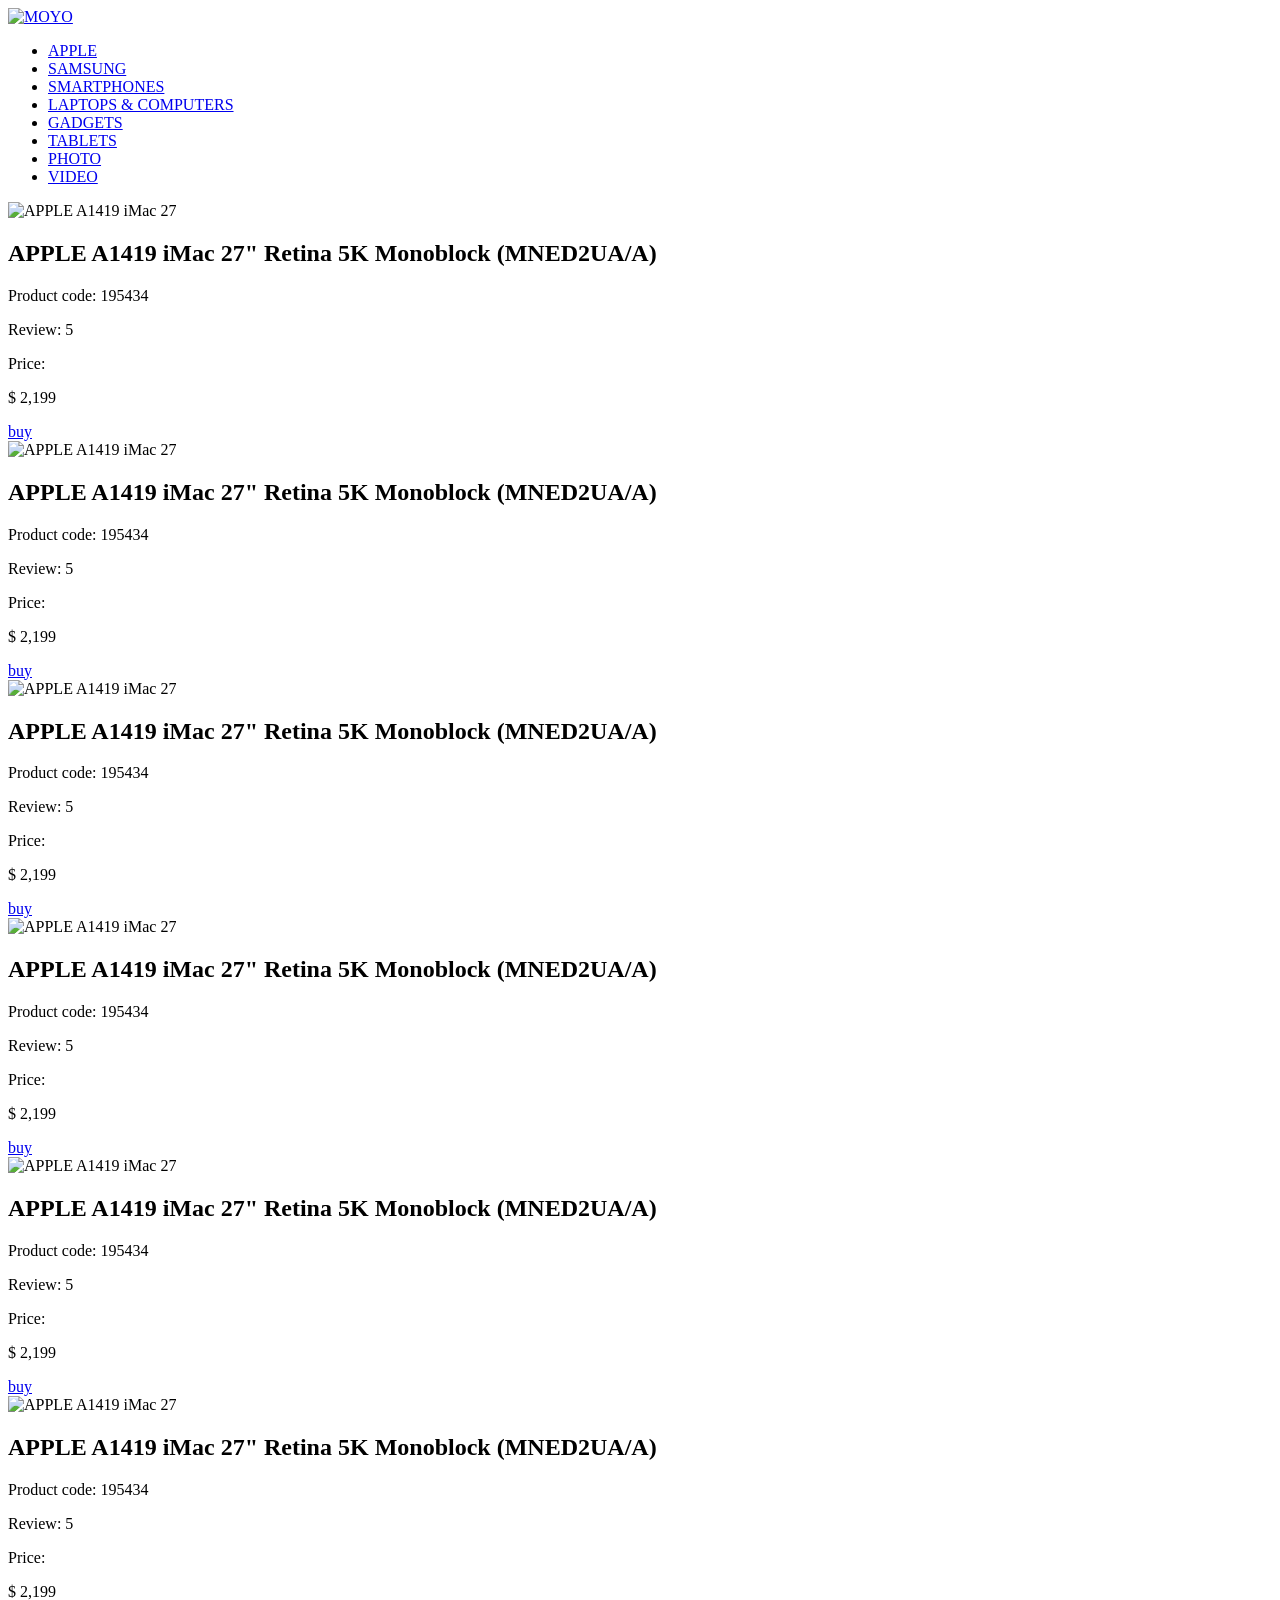
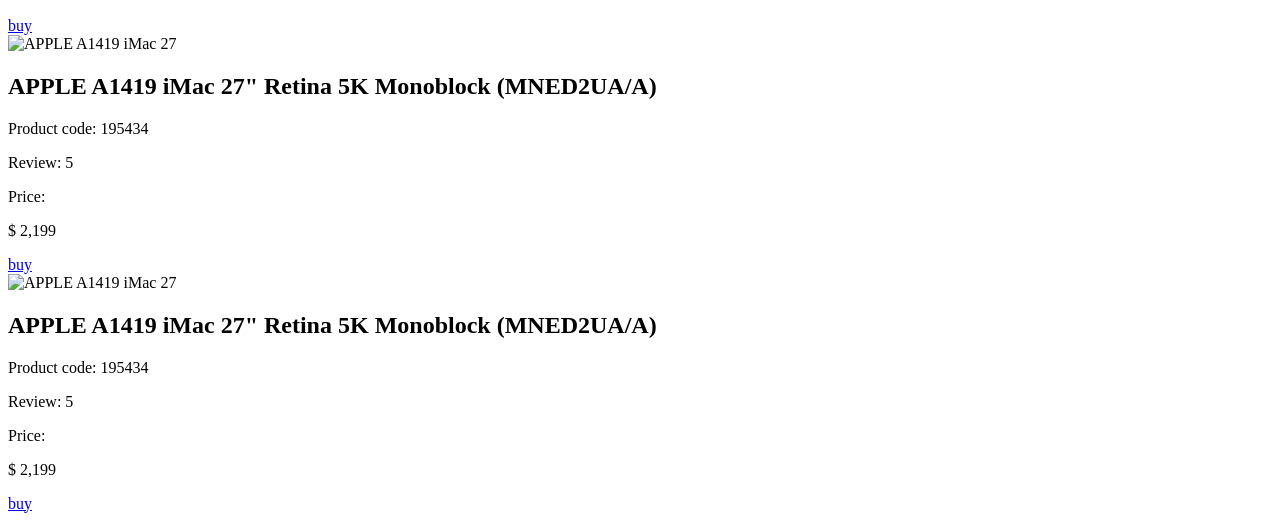
==== src/index.html @ be6cb235 "add solution 1.0" ====
<!doctype html>
<html lang="en">
  <head>
    <meta charset="UTF-8" />
    <meta
      name="viewport"
      content="width=device-width, initial-scale=1.0"
    />
    <title>Catalog</title>
    <link
      rel="preconnect"
      href="https://fonts.gstatic.com"
    />
    <link
      href="https://fonts.googleapis.com/css2?family=Roboto:wght@400;500;700&display=swap"
      rel="stylesheet"
    />
    <link
      rel="stylesheet"
      href="styles/index.scss"
    />
  </head>

  <body>
    <!-- #region header -->
    <header class="header">
      <a
        href="index.html"
        class="header__logo"
      >
        <img
          src="images/logo.png"
          alt="MOYO"
          class="header__img"
        />
      </a>
      <nav class="nav">
        <ul class="nav__list">
          <li class="nav__item">
            <a
              href="https://www.apple.com/"
              class="nav__link is-active"
            >
              APPLE
            </a>
          </li>
          <li class="nav__item">
            <a
              href="https://www.samsung.com/"
              class="nav__link"
            >
              SAMSUNG
            </a>
          </li>
          <li class="nav__item">
            <a
              href="#smartphone"
              class="nav__link"
            >
              SMARTPHONES
            </a>
          </li>
          <li class="nav__item">
            <a
              href="#laptops"
              class="nav__link"
              data-qa="nav-hover"
            >
              LAPTOPS & COMPUTERS
            </a>
          </li>
          <li class="nav__item">
            <a
              href="#gadgets"
              class="nav__link"
            >
              GADGETS
            </a>
          </li>
          <li class="nav__item">
            <a
              href="#tablets"
              class="nav__link"
            >
              TABLETS
            </a>
          </li>
          <li class="nav__item">
            <a
              href="#photo"
              class="nav__link"
            >
              PHOTO
            </a>
          </li>
          <li class="nav__item">
            <a
              href="#video"
              class="nav__link"
            >
              VIDEO
            </a>
          </li>
        </ul>
      </nav>
    </header>
    <!-- #endregion -->

    <!-- #region card -->
    <main class="main">
      <div
        class="card"
        data-qa="card"
      >
        <img
          src="images/imac.jpeg"
          alt="APPLE A1419 iMac 27"
          class="card__image"
        />

        <div class="card__description">
          <h2 class="card__name">
            APPLE A1419 iMac 27" Retina 5K Monoblock (MNED2UA/A)
          </h2>

          <p class="card__code">Product code: 195434</p>
        </div>

        <div class="card__review">
          <div class="stars stars--4">
            <span class="stars__star"></span>
            <span class="stars__star"></span>
            <span class="stars__star"></span>
            <span class="stars__star"></span>
            <span class="stars__star"></span>
          </div>
          <p class="card__review-quantity">Review: 5</p>
        </div>

        <div class="card__price">
          <p class="card__price-text">Price:</p>

          <p class="card__price-value">$ 2,199</p>
        </div>

        <div id="buy-button">
          <a
            class="card__button"
            href="#"
            data-qa="card-hover"
          >
            buy
          </a>
        </div>
      </div>

      <div
        class="card"
        data-qa="card"
      >
        <img
          src="images/imac.jpeg"
          alt="APPLE A1419 iMac 27"
          class="card__image"
        />

        <div class="card__description">
          <h2 class="card__name">
            APPLE A1419 iMac 27" Retina 5K Monoblock (MNED2UA/A)
          </h2>

          <p class="card__code">Product code: 195434</p>
        </div>

        <div class="card__review">
          <div class="stars stars--4">
            <span class="stars__star"></span>
            <span class="stars__star"></span>
            <span class="stars__star"></span>
            <span class="stars__star"></span>
            <span class="stars__star"></span>
          </div>
          <p class="card__review-quantity">Review: 5</p>
        </div>

        <div class="card__price">
          <p class="card__price-text">Price:</p>

          <p class="card__price-value">$ 2,199</p>
        </div>

        <div>
          <a
            class="card__button"
            href="#"
            data-qa="card-hover"
          >
            buy
          </a>
        </div>
      </div>

      <div
        class="card"
        data-qa="card"
      >
        <img
          src="../src/images/imac.jpeg"
          alt="APPLE A1419 iMac 27"
          class="card__image"
        />

        <div class="card__description">
          <h2 class="card__name">
            APPLE A1419 iMac 27" Retina 5K Monoblock (MNED2UA/A)
          </h2>

          <p class="card__code">Product code: 195434</p>
        </div>

        <div class="card__review">
          <div class="stars stars--4">
            <span class="stars__star"></span>
            <span class="stars__star"></span>
            <span class="stars__star"></span>
            <span class="stars__star"></span>
            <span class="stars__star"></span>
          </div>
          <p class="card__review-quantity">Review: 5</p>
        </div>

        <div class="card__price">
          <p class="card__price-text">Price:</p>

          <p class="card__price-value">$ 2,199</p>
        </div>

        <div>
          <a
            class="card__button"
            href="#"
            data-qa="card-hover"
          >
            buy
          </a>
        </div>
      </div>

      <div
        class="card"
        data-qa="card"
      >
        <img
          src="../src/images/imac.jpeg"
          alt="APPLE A1419 iMac 27"
          class="card__image"
        />

        <div class="card__description">
          <h2 class="card__name">
            APPLE A1419 iMac 27" Retina 5K Monoblock (MNED2UA/A)
          </h2>

          <p class="card__code">Product code: 195434</p>
        </div>

        <div class="card__review">
          <div class="stars stars--4">
            <span class="stars__star"></span>
            <span class="stars__star"></span>
            <span class="stars__star"></span>
            <span class="stars__star"></span>
            <span class="stars__star"></span>
          </div>
          <p class="card__review-quantity">Review: 5</p>
        </div>

        <div class="card__price">
          <p class="card__price-text">Price:</p>

          <p class="card__price-value">$ 2,199</p>
        </div>

        <div>
          <a
            class="card__button"
            href="#"
            data-qa="card-hover"
          >
            buy
          </a>
        </div>
      </div>

      <div
        class="card"
        data-qa="card"
      >
        <img
          src="../src/images/imac.jpeg"
          alt="APPLE A1419 iMac 27"
          class="card__image"
        />

        <div class="card__description">
          <h2 class="card__name">
            APPLE A1419 iMac 27" Retina 5K Monoblock (MNED2UA/A)
          </h2>

          <p class="card__code">Product code: 195434</p>
        </div>

        <div class="card__review">
          <div class="stars stars--4">
            <span class="stars__star"></span>
            <span class="stars__star"></span>
            <span class="stars__star"></span>
            <span class="stars__star"></span>
            <span class="stars__star"></span>
          </div>
          <p class="card__review-quantity">Review: 5</p>
        </div>

        <div class="card__price">
          <p class="card__price-text">Price:</p>

          <p class="card__price-value">$ 2,199</p>
        </div>

        <div>
          <a
            class="card__button"
            href="#"
            data-qa="card-hover"
          >
            buy
          </a>
        </div>
      </div>

      <div
        class="card"
        data-qa="card"
      >
        <img
          src="../src/images/imac.jpeg"
          alt="APPLE A1419 iMac 27"
          class="card__image"
        />

        <div class="card__description">
          <h2 class="card__name">
            APPLE A1419 iMac 27" Retina 5K Monoblock (MNED2UA/A)
          </h2>

          <p class="card__code">Product code: 195434</p>
        </div>

        <div class="card__review">
          <div class="stars stars--4">
            <span class="stars__star"></span>
            <span class="stars__star"></span>
            <span class="stars__star"></span>
            <span class="stars__star"></span>
            <span class="stars__star"></span>
          </div>
          <p class="card__review-quantity">Review: 5</p>
        </div>

        <div class="card__price">
          <p class="card__price-text">Price:</p>

          <p class="card__price-value">$ 2,199</p>
        </div>

        <div>
          <a
            class="card__button"
            href="#"
            data-qa="card-hover"
          >
            buy
          </a>
        </div>
      </div>

      <div
        class="card"
        data-qa="card"
      >
        <img
          src="../src/images/imac.jpeg"
          alt="APPLE A1419 iMac 27"
          class="card__image"
        />

        <div class="card__description">
          <h2 class="card__name">
            APPLE A1419 iMac 27" Retina 5K Monoblock (MNED2UA/A)
          </h2>

          <p class="card__code">Product code: 195434</p>
        </div>

        <div class="card__review">
          <div class="stars stars--4">
            <span class="stars__star"></span>
            <span class="stars__star"></span>
            <span class="stars__star"></span>
            <span class="stars__star"></span>
            <span class="stars__star"></span>
          </div>
          <p class="card__review-quantity">Review: 5</p>
        </div>

        <div class="card__price">
          <p class="card__price-text">Price:</p>

          <p class="card__price-value">$ 2,199</p>
        </div>

        <div>
          <a
            class="card__button"
            href="#"
            data-qa="card-hover"
          >
            buy
          </a>
        </div>
      </div>

      <div
        class="card"
        data-qa="card"
      >
        <img
          src="../src/images/imac.jpeg"
          alt="APPLE A1419 iMac 27"
          class="card__image"
        />

        <div class="card__description">
          <h2 class="card__name">
            APPLE A1419 iMac 27" Retina 5K Monoblock (MNED2UA/A)
          </h2>

          <p class="card__code">Product code: 195434</p>
        </div>

        <div class="card__review">
          <div class="stars stars--4">
            <span class="stars__star"></span>
            <span class="stars__star"></span>
            <span class="stars__star"></span>
            <span class="stars__star"></span>
            <span class="stars__star"></span>
          </div>
          <p class="card__review-quantity">Review: 5</p>
        </div>

        <div class="card__price">
          <p class="card__price-text">Price:</p>

          <p class="card__price-value">$ 2,199</p>
        </div>

        <div>
          <a
            class="card__button"
            href="#"
            data-qa="card-hover"
          >
            buy
          </a>
        </div>
      </div>
    </main>

    <!-- #endregion -->
  </body>
</html>
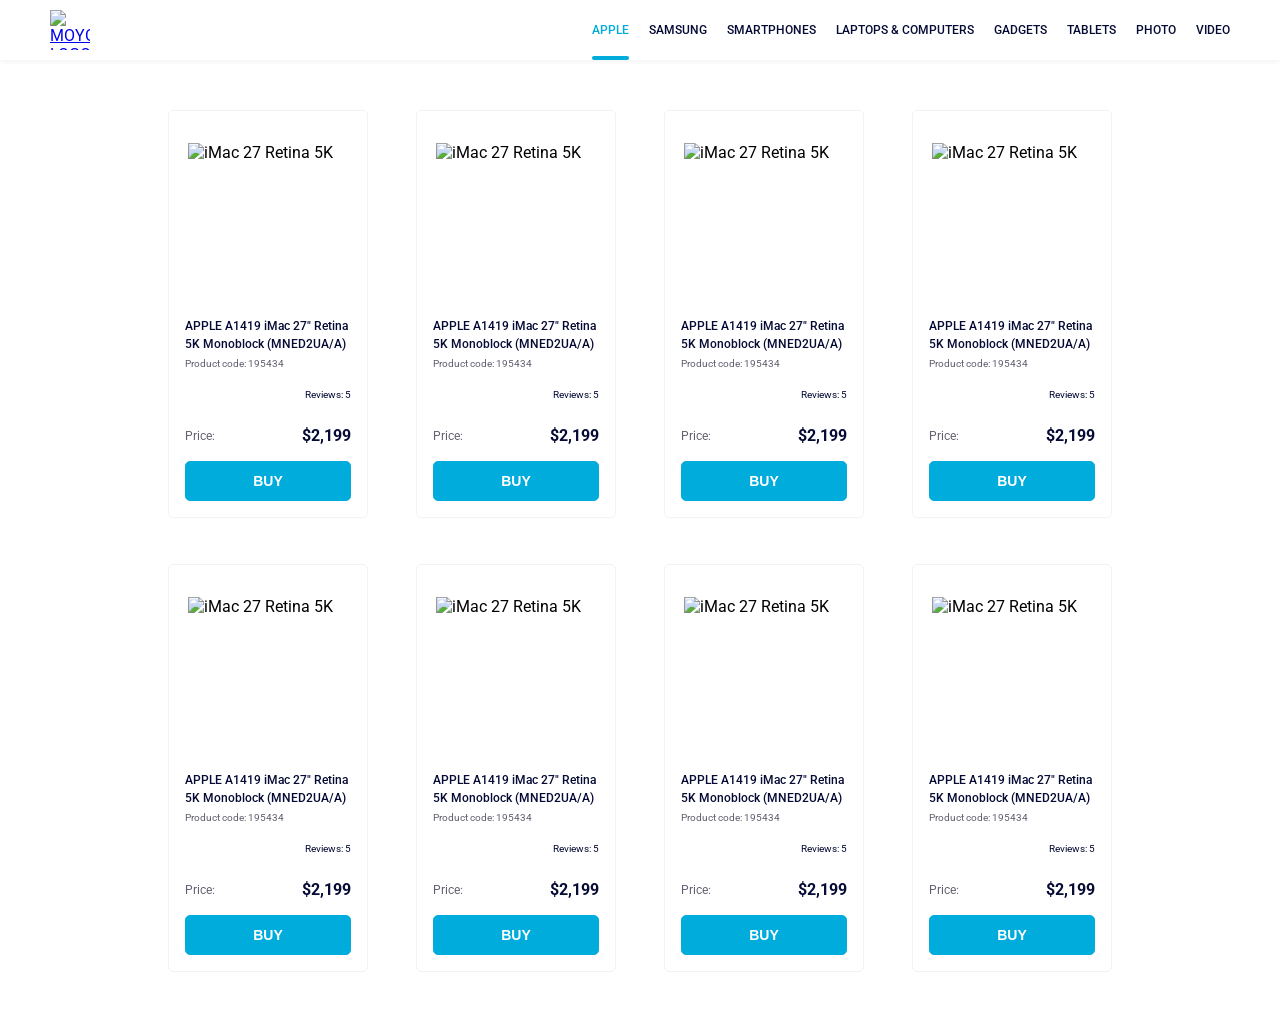
==== commit 26faf809: "add solution 3.1" ====
--- a/src/index.html
+++ b/src/index.html
@@ -1,3 +1,4 @@
+<!-- #region HEAD -->
 <!doctype html>
 <html lang="en">
   <head>
@@ -17,88 +18,89 @@
     />
     <link
       rel="stylesheet"
-      href="styles/index.scss"
+      href="/src/styles/blocks/index.css"
     />
   </head>
-
+  <!-- #endregion -->
   <body>
-    <!-- #region header -->
+    <!-- #region MOYO HEADER AREA -->
     <header class="header">
       <a
-        href="index.html"
+        href="#"
         class="header__logo"
       >
         <img
-          src="images/logo.png"
-          alt="MOYO"
-          class="header__img"
+          src="/src/images/logo.png"
+          alt="MOYO LOGO"
+          class="header__logo-img"
         />
       </a>
+
       <nav class="nav">
         <ul class="nav__list">
           <li class="nav__item">
             <a
-              href="https://www.apple.com/"
+              href="#"
               class="nav__link is-active"
             >
-              APPLE
-            </a>
-          </li>
-          <li class="nav__item">
-            <a
-              href="https://www.samsung.com/"
-              class="nav__link"
-            >
-              SAMSUNG
-            </a>
-          </li>
-          <li class="nav__item">
-            <a
-              href="#smartphone"
-              class="nav__link"
-            >
-              SMARTPHONES
-            </a>
-          </li>
-          <li class="nav__item">
-            <a
-              href="#laptops"
+              Apple
+            </a>
+          </li>
+          <li class="nav__item">
+            <a
+              href="#"
+              class="nav__link"
+            >
+              Samsung
+            </a>
+          </li>
+          <li class="nav__item">
+            <a
+              href="#"
+              class="nav__link"
+            >
+              Smartphones
+            </a>
+          </li>
+          <li class="nav__item">
+            <a
+              href="#"
               class="nav__link"
               data-qa="nav-hover"
             >
-              LAPTOPS & COMPUTERS
-            </a>
-          </li>
-          <li class="nav__item">
-            <a
-              href="#gadgets"
-              class="nav__link"
-            >
-              GADGETS
-            </a>
-          </li>
-          <li class="nav__item">
-            <a
-              href="#tablets"
-              class="nav__link"
-            >
-              TABLETS
-            </a>
-          </li>
-          <li class="nav__item">
-            <a
-              href="#photo"
-              class="nav__link"
-            >
-              PHOTO
-            </a>
-          </li>
-          <li class="nav__item">
-            <a
-              href="#video"
-              class="nav__link"
-            >
-              VIDEO
+              Laptops & Computers
+            </a>
+          </li>
+          <li class="nav__item">
+            <a
+              href="#"
+              class="nav__link"
+            >
+              Gadgets
+            </a>
+          </li>
+          <li class="nav__item">
+            <a
+              href="#"
+              class="nav__link"
+            >
+              Tablets
+            </a>
+          </li>
+          <li class="nav__item">
+            <a
+              href="#"
+              class="nav__link"
+            >
+              Photo
+            </a>
+          </li>
+          <li class="nav__item">
+            <a
+              href="#"
+              class="nav__link"
+            >
+              Video
             </a>
           </li>
         </ul>
@@ -106,377 +108,369 @@
     </header>
     <!-- #endregion -->
 
-    <!-- #region card -->
-    <main class="main">
-      <div
-        class="card"
-        data-qa="card"
-      >
-        <img
-          src="images/imac.jpeg"
-          alt="APPLE A1419 iMac 27"
-          class="card__image"
-        />
-
-        <div class="card__description">
-          <h2 class="card__name">
-            APPLE A1419 iMac 27" Retina 5K Monoblock (MNED2UA/A)
-          </h2>
-
-          <p class="card__code">Product code: 195434</p>
-        </div>
-
-        <div class="card__review">
-          <div class="stars stars--4">
-            <span class="stars__star"></span>
-            <span class="stars__star"></span>
-            <span class="stars__star"></span>
-            <span class="stars__star"></span>
-            <span class="stars__star"></span>
-          </div>
-          <p class="card__review-quantity">Review: 5</p>
-        </div>
-
-        <div class="card__price">
-          <p class="card__price-text">Price:</p>
-
-          <p class="card__price-value">$ 2,199</p>
-        </div>
-
-        <div id="buy-button">
-          <a
-            class="card__button"
-            href="#"
-            data-qa="card-hover"
-          >
-            buy
-          </a>
-        </div>
-      </div>
-
-      <div
-        class="card"
-        data-qa="card"
-      >
-        <img
-          src="images/imac.jpeg"
-          alt="APPLE A1419 iMac 27"
-          class="card__image"
-        />
-
-        <div class="card__description">
-          <h2 class="card__name">
-            APPLE A1419 iMac 27" Retina 5K Monoblock (MNED2UA/A)
-          </h2>
-
-          <p class="card__code">Product code: 195434</p>
-        </div>
-
-        <div class="card__review">
-          <div class="stars stars--4">
-            <span class="stars__star"></span>
-            <span class="stars__star"></span>
-            <span class="stars__star"></span>
-            <span class="stars__star"></span>
-            <span class="stars__star"></span>
-          </div>
-          <p class="card__review-quantity">Review: 5</p>
-        </div>
-
-        <div class="card__price">
-          <p class="card__price-text">Price:</p>
-
-          <p class="card__price-value">$ 2,199</p>
-        </div>
-
-        <div>
-          <a
-            class="card__button"
-            href="#"
-            data-qa="card-hover"
-          >
-            buy
-          </a>
-        </div>
-      </div>
-
-      <div
-        class="card"
-        data-qa="card"
-      >
-        <img
-          src="../src/images/imac.jpeg"
-          alt="APPLE A1419 iMac 27"
-          class="card__image"
-        />
-
-        <div class="card__description">
-          <h2 class="card__name">
-            APPLE A1419 iMac 27" Retina 5K Monoblock (MNED2UA/A)
-          </h2>
-
-          <p class="card__code">Product code: 195434</p>
-        </div>
-
-        <div class="card__review">
-          <div class="stars stars--4">
-            <span class="stars__star"></span>
-            <span class="stars__star"></span>
-            <span class="stars__star"></span>
-            <span class="stars__star"></span>
-            <span class="stars__star"></span>
-          </div>
-          <p class="card__review-quantity">Review: 5</p>
-        </div>
-
-        <div class="card__price">
-          <p class="card__price-text">Price:</p>
-
-          <p class="card__price-value">$ 2,199</p>
-        </div>
-
-        <div>
-          <a
-            class="card__button"
-            href="#"
-            data-qa="card-hover"
-          >
-            buy
-          </a>
-        </div>
-      </div>
-
-      <div
-        class="card"
-        data-qa="card"
-      >
-        <img
-          src="../src/images/imac.jpeg"
-          alt="APPLE A1419 iMac 27"
-          class="card__image"
-        />
-
-        <div class="card__description">
-          <h2 class="card__name">
-            APPLE A1419 iMac 27" Retina 5K Monoblock (MNED2UA/A)
-          </h2>
-
-          <p class="card__code">Product code: 195434</p>
-        </div>
-
-        <div class="card__review">
-          <div class="stars stars--4">
-            <span class="stars__star"></span>
-            <span class="stars__star"></span>
-            <span class="stars__star"></span>
-            <span class="stars__star"></span>
-            <span class="stars__star"></span>
-          </div>
-          <p class="card__review-quantity">Review: 5</p>
-        </div>
-
-        <div class="card__price">
-          <p class="card__price-text">Price:</p>
-
-          <p class="card__price-value">$ 2,199</p>
-        </div>
-
-        <div>
-          <a
-            class="card__button"
-            href="#"
-            data-qa="card-hover"
-          >
-            buy
-          </a>
-        </div>
-      </div>
-
-      <div
-        class="card"
-        data-qa="card"
-      >
-        <img
-          src="../src/images/imac.jpeg"
-          alt="APPLE A1419 iMac 27"
-          class="card__image"
-        />
-
-        <div class="card__description">
-          <h2 class="card__name">
-            APPLE A1419 iMac 27" Retina 5K Monoblock (MNED2UA/A)
-          </h2>
-
-          <p class="card__code">Product code: 195434</p>
-        </div>
-
-        <div class="card__review">
-          <div class="stars stars--4">
-            <span class="stars__star"></span>
-            <span class="stars__star"></span>
-            <span class="stars__star"></span>
-            <span class="stars__star"></span>
-            <span class="stars__star"></span>
-          </div>
-          <p class="card__review-quantity">Review: 5</p>
-        </div>
-
-        <div class="card__price">
-          <p class="card__price-text">Price:</p>
-
-          <p class="card__price-value">$ 2,199</p>
-        </div>
-
-        <div>
-          <a
-            class="card__button"
-            href="#"
-            data-qa="card-hover"
-          >
-            buy
-          </a>
-        </div>
-      </div>
-
-      <div
-        class="card"
-        data-qa="card"
-      >
-        <img
-          src="../src/images/imac.jpeg"
-          alt="APPLE A1419 iMac 27"
-          class="card__image"
-        />
-
-        <div class="card__description">
-          <h2 class="card__name">
-            APPLE A1419 iMac 27" Retina 5K Monoblock (MNED2UA/A)
-          </h2>
-
-          <p class="card__code">Product code: 195434</p>
-        </div>
-
-        <div class="card__review">
-          <div class="stars stars--4">
-            <span class="stars__star"></span>
-            <span class="stars__star"></span>
-            <span class="stars__star"></span>
-            <span class="stars__star"></span>
-            <span class="stars__star"></span>
-          </div>
-          <p class="card__review-quantity">Review: 5</p>
-        </div>
-
-        <div class="card__price">
-          <p class="card__price-text">Price:</p>
-
-          <p class="card__price-value">$ 2,199</p>
-        </div>
-
-        <div>
-          <a
-            class="card__button"
-            href="#"
-            data-qa="card-hover"
-          >
-            buy
-          </a>
-        </div>
-      </div>
-
-      <div
-        class="card"
-        data-qa="card"
-      >
-        <img
-          src="../src/images/imac.jpeg"
-          alt="APPLE A1419 iMac 27"
-          class="card__image"
-        />
-
-        <div class="card__description">
-          <h2 class="card__name">
-            APPLE A1419 iMac 27" Retina 5K Monoblock (MNED2UA/A)
-          </h2>
-
-          <p class="card__code">Product code: 195434</p>
-        </div>
-
-        <div class="card__review">
-          <div class="stars stars--4">
-            <span class="stars__star"></span>
-            <span class="stars__star"></span>
-            <span class="stars__star"></span>
-            <span class="stars__star"></span>
-            <span class="stars__star"></span>
-          </div>
-          <p class="card__review-quantity">Review: 5</p>
-        </div>
-
-        <div class="card__price">
-          <p class="card__price-text">Price:</p>
-
-          <p class="card__price-value">$ 2,199</p>
-        </div>
-
-        <div>
-          <a
-            class="card__button"
-            href="#"
-            data-qa="card-hover"
-          >
-            buy
-          </a>
-        </div>
-      </div>
-
-      <div
-        class="card"
-        data-qa="card"
-      >
-        <img
-          src="../src/images/imac.jpeg"
-          alt="APPLE A1419 iMac 27"
-          class="card__image"
-        />
-
-        <div class="card__description">
-          <h2 class="card__name">
-            APPLE A1419 iMac 27" Retina 5K Monoblock (MNED2UA/A)
-          </h2>
-
-          <p class="card__code">Product code: 195434</p>
-        </div>
-
-        <div class="card__review">
-          <div class="stars stars--4">
-            <span class="stars__star"></span>
-            <span class="stars__star"></span>
-            <span class="stars__star"></span>
-            <span class="stars__star"></span>
-            <span class="stars__star"></span>
-          </div>
-          <p class="card__review-quantity">Review: 5</p>
-        </div>
-
-        <div class="card__price">
-          <p class="card__price-text">Price:</p>
-
-          <p class="card__price-value">$ 2,199</p>
-        </div>
-
-        <div>
-          <a
-            class="card__button"
-            href="#"
-            data-qa="card-hover"
-          >
-            buy
-          </a>
-        </div>
+    <!-- #region MOYO CATALOG AREA -->
+    <main class="catalog">
+      <div
+        class="card"
+        data-qa="card"
+      >
+        <div class="card__image-wrapper">
+          <img
+            class="card__image"
+            src="/src/images/imac.jpeg"
+            alt="iMac 27 Retina 5K"
+          />
+        </div>
+
+        <div class="card__content">
+          <h2 class="card__title">
+            APPLE A1419 iMac 27" Retina 5K Monoblock (MNED2UA/A)
+          </h2>
+        </div>
+
+        <span class="card__code">Product code: 195434</span>
+
+        <div class="card__reviews">
+          <div class="card__stars">
+            <span class="card__star card__star--active"></span>
+            <span class="card__star card__star--active"></span>
+            <span class="card__star card__star--active"></span>
+            <span class="card__star card__star--active"></span>
+            <span class="card__star"></span>
+          </div>
+
+          <span class="card__review-count">Reviews: 5</span>
+        </div>
+
+        <div class="card__price-container">
+          <span class="card__price-label">Price:</span>
+          <span class="card__price">$2,199</span>
+        </div>
+
+        <button
+          class="button button--primary"
+          data-qa="card-hover"
+        >
+          BUY
+        </button>
+      </div>
+
+      <div
+        class="card"
+        data-qa="card"
+      >
+        <div class="card__image-wrapper">
+          <img
+            class="card__image"
+            src="/src/images/imac.jpeg"
+            alt="iMac 27 Retina 5K"
+          />
+        </div>
+
+        <div class="card__content">
+          <h2 class="card__title">
+            APPLE A1419 iMac 27" Retina 5K Monoblock (MNED2UA/A)
+          </h2>
+        </div>
+
+        <span class="card__code">Product code: 195434</span>
+
+        <div class="card__reviews">
+          <div class="card__stars">
+            <span class="card__star card__star--active"></span>
+            <span class="card__star card__star--active"></span>
+            <span class="card__star card__star--active"></span>
+            <span class="card__star card__star--active"></span>
+            <span class="card__star"></span>
+          </div>
+
+          <span class="card__review-count">Reviews: 5</span>
+        </div>
+
+        <div class="card__price-container">
+          <span class="card__price-label">Price:</span>
+          <span class="card__price">$2,199</span>
+        </div>
+
+        <button
+          class="button button--primary"
+          data-qa="card-hover"
+        >
+          BUY
+        </button>
+      </div>
+
+      <div
+        class="card"
+        data-qa="card"
+      >
+        <div class="card__image-wrapper">
+          <img
+            class="card__image"
+            src="/src/images/imac.jpeg"
+            alt="iMac 27 Retina 5K"
+          />
+        </div>
+
+        <div class="card__content">
+          <h2 class="card__title">
+            APPLE A1419 iMac 27" Retina 5K Monoblock (MNED2UA/A)
+          </h2>
+        </div>
+
+        <span class="card__code">Product code: 195434</span>
+
+        <div class="card__reviews">
+          <div class="card__stars">
+            <span class="card__star card__star--active"></span>
+            <span class="card__star card__star--active"></span>
+            <span class="card__star card__star--active"></span>
+            <span class="card__star card__star--active"></span>
+            <span class="card__star"></span>
+          </div>
+
+          <span class="card__review-count">Reviews: 5</span>
+        </div>
+
+        <div class="card__price-container">
+          <span class="card__price-label">Price:</span>
+          <span class="card__price">$2,199</span>
+        </div>
+
+        <button
+          class="button button--primary"
+          data-qa="card-hover"
+        >
+          BUY
+        </button>
+      </div>
+
+      <div
+        class="card"
+        data-qa="card"
+      >
+        <div class="card__image-wrapper">
+          <img
+            class="card__image"
+            src="/src/images/imac.jpeg"
+            alt="iMac 27 Retina 5K"
+          />
+        </div>
+
+        <div class="card__content">
+          <h2 class="card__title">
+            APPLE A1419 iMac 27" Retina 5K Monoblock (MNED2UA/A)
+          </h2>
+        </div>
+
+        <span class="card__code">Product code: 195434</span>
+
+        <div class="card__reviews">
+          <div class="card__stars">
+            <span class="card__star card__star--active"></span>
+            <span class="card__star card__star--active"></span>
+            <span class="card__star card__star--active"></span>
+            <span class="card__star card__star--active"></span>
+            <span class="card__star"></span>
+          </div>
+
+          <span class="card__review-count">Reviews: 5</span>
+        </div>
+
+        <div class="card__price-container">
+          <span class="card__price-label">Price:</span>
+          <span class="card__price">$2,199</span>
+        </div>
+
+        <button
+          class="button button--primary"
+          data-qa="card-hover"
+        >
+          BUY
+        </button>
+      </div>
+
+      <div
+        class="card"
+        data-qa="card"
+      >
+        <div class="card__image-wrapper">
+          <img
+            class="card__image"
+            src="/src/images/imac.jpeg"
+            alt="iMac 27 Retina 5K"
+          />
+        </div>
+
+        <div class="card__content">
+          <h2 class="card__title">
+            APPLE A1419 iMac 27" Retina 5K Monoblock (MNED2UA/A)
+          </h2>
+        </div>
+
+        <span class="card__code">Product code: 195434</span>
+
+        <div class="card__reviews">
+          <div class="card__stars">
+            <span class="card__star card__star--active"></span>
+            <span class="card__star card__star--active"></span>
+            <span class="card__star card__star--active"></span>
+            <span class="card__star card__star--active"></span>
+            <span class="card__star"></span>
+          </div>
+
+          <span class="card__review-count">Reviews: 5</span>
+        </div>
+
+        <div class="card__price-container">
+          <span class="card__price-label">Price:</span>
+          <span class="card__price">$2,199</span>
+        </div>
+
+        <button
+          class="button button--primary"
+          data-qa="card-hover"
+        >
+          BUY
+        </button>
+      </div>
+
+      <div
+        class="card"
+        data-qa="card"
+      >
+        <div class="card__image-wrapper">
+          <img
+            class="card__image"
+            src="/src/images/imac.jpeg"
+            alt="iMac 27 Retina 5K"
+          />
+        </div>
+
+        <div class="card__content">
+          <h2 class="card__title">
+            APPLE A1419 iMac 27" Retina 5K Monoblock (MNED2UA/A)
+          </h2>
+        </div>
+
+        <span class="card__code">Product code: 195434</span>
+
+        <div class="card__reviews">
+          <div class="card__stars">
+            <span class="card__star card__star--active"></span>
+            <span class="card__star card__star--active"></span>
+            <span class="card__star card__star--active"></span>
+            <span class="card__star card__star--active"></span>
+            <span class="card__star"></span>
+          </div>
+
+          <span class="card__review-count">Reviews: 5</span>
+        </div>
+
+        <div class="card__price-container">
+          <span class="card__price-label">Price:</span>
+          <span class="card__price">$2,199</span>
+        </div>
+
+        <button
+          class="button button--primary"
+          data-qa="card-hover"
+        >
+          BUY
+        </button>
+      </div>
+
+      <div
+        class="card"
+        data-qa="card"
+      >
+        <div class="card__image-wrapper">
+          <img
+            class="card__image"
+            src="/src/images/imac.jpeg"
+            alt="iMac 27 Retina 5K"
+          />
+        </div>
+
+        <div class="card__content">
+          <h2 class="card__title">
+            APPLE A1419 iMac 27" Retina 5K Monoblock (MNED2UA/A)
+          </h2>
+        </div>
+
+        <span class="card__code">Product code: 195434</span>
+
+        <div class="card__reviews">
+          <div class="card__stars">
+            <span class="card__star card__star--active"></span>
+            <span class="card__star card__star--active"></span>
+            <span class="card__star card__star--active"></span>
+            <span class="card__star card__star--active"></span>
+            <span class="card__star"></span>
+          </div>
+
+          <span class="card__review-count">Reviews: 5</span>
+        </div>
+
+        <div class="card__price-container">
+          <span class="card__price-label">Price:</span>
+          <span class="card__price">$2,199</span>
+        </div>
+
+        <button
+          class="button button--primary"
+          data-qa="card-hover"
+        >
+          BUY
+        </button>
+      </div>
+
+      <div
+        class="card"
+        data-qa="card"
+      >
+        <div class="card__image-wrapper">
+          <img
+            class="card__image"
+            src="/src/images/imac.jpeg"
+            alt="iMac 27 Retina 5K"
+          />
+        </div>
+
+        <div class="card__content">
+          <h2 class="card__title">
+            APPLE A1419 iMac 27" Retina 5K Monoblock (MNED2UA/A)
+          </h2>
+        </div>
+
+        <span class="card__code">Product code: 195434</span>
+
+        <div class="card__reviews">
+          <div class="card__stars">
+            <span class="card__star card__star--active"></span>
+            <span class="card__star card__star--active"></span>
+            <span class="card__star card__star--active"></span>
+            <span class="card__star card__star--active"></span>
+            <span class="card__star"></span>
+          </div>
+
+          <span class="card__review-count">Reviews: 5</span>
+        </div>
+
+        <div class="card__price-container">
+          <span class="card__price-label">Price:</span>
+          <span class="card__price">$2,199</span>
+        </div>
+
+        <button
+          class="button button--primary"
+          data-qa="card-hover"
+        >
+          BUY
+        </button>
       </div>
     </main>
 
-    <!-- #endregion -->
+    <!-- #endregion-->
   </body>
 </html>
--- a/src/styles/blocks/index.css
+++ b/src/styles/blocks/index.css
@@ -0,0 +1,243 @@
+:root {
+  --font-size: 12px;
+  --border-color: #f3f3f3;
+  --used-color: #00acdc;
+  --norm-color: #060b35;
+  --title-hover-color: #34568b;
+  --color-code: #616070;
+  --white-color: #fff;
+  --header-width: 40px;
+  --header-height: 40px;
+  --card-width: 200px;
+  --card-border-radius: 5px;
+  --transition-duration: 300ms;
+}
+
+.header {
+  display: flex;
+  justify-content: space-between;
+  align-items: center;
+  height: 60px;
+  padding: 0 50px;
+  background-color: var(--white-color);
+  box-shadow: 0 2px 4px rgba(0, 0, 0, 0.05);
+}
+
+.header__logo {
+  display: block;
+}
+
+.header__logo-img {
+  display: block;
+  width: var(--header-width);
+  height: var(--header-height);
+}
+
+.nav__list {
+  display: flex;
+  gap: 20px;
+  margin: 0;
+  padding: 0;
+  list-style: none;
+}
+
+.nav__link {
+  position: relative;
+  display: block;
+  line-height: 60px;
+  color: var(--norm-color);
+  text-decoration: none;
+  text-transform: uppercase;
+  font-size: 12px;
+  font-weight: 500;
+  transition: color var(--transition-duration);
+}
+
+.nav__link:hover {
+  color: var(--used-color);
+}
+
+.nav__link.is-active {
+  color: var(--used-color);
+}
+
+.nav__link.is-active::after {
+  content: '';
+  position: absolute;
+  left: 0;
+  bottom: 0;
+  width: 100%;
+  height: 4px;
+  border-radius: 8px;
+  background-color: var(--used-color);
+}
+
+.catalog {
+  display: grid;
+  grid-template-columns: repeat(1, var(--card-width));
+  justify-content: center;
+  gap: 46px 48px;
+  padding: 50px 40px;
+}
+
+@media (min-width: 488px) {
+  .catalog {
+    grid-template-columns: repeat(2, var(--card-width));
+  }
+}
+
+@media (min-width: 768px) {
+  .catalog {
+    grid-template-columns: repeat(3, var(--card-width));
+  }
+}
+
+@media (min-width: 1024px) {
+  .catalog {
+    grid-template-columns: repeat(4, var(--card-width));
+  }
+}
+
+.card {
+  position: relative;
+  z-index: 1;
+  width: var(--card-width);
+  padding: 32px 16px 16px;
+  border: 1px solid var(--border-color);
+  border-radius: var(--card-border-radius);
+  background-color: var(--white-color);
+  font-family: Roboto, sans-serif;
+  transition: transform var(--transition-duration);
+}
+
+.card__image-wrapper {
+  display: flex;
+  justify-content: center;
+  margin-bottom: 40px;
+}
+
+.card__image {
+  display: block;
+  width: 160px;
+  height: 134px;
+  -o-object-fit: contain;
+  object-fit: contain;
+}
+
+.card__title {
+  margin: 0 0 4px;
+  color: var(--norm-color);
+  font-size: 12px;
+  font-weight: 500;
+  line-height: 18px;
+  transition: color var(--transition-duration);
+}
+
+.card:hover {
+  z-index: 2;
+  transform: scale(1.2);
+}
+
+.card:hover .card__title {
+  color: var(--title-hover-color);
+}
+
+.card__code {
+  display: block;
+  margin-bottom: 16px;
+  color: var(--color-code);
+  font-size: 10px;
+  font-weight: 400;
+  line-height: 14px;
+}
+
+.card__reviews {
+  display: flex;
+  justify-content: space-between;
+  align-items: center;
+  margin-bottom: 24px;
+}
+
+.card__stars {
+  display: flex;
+  align-items: center;
+  gap: 4px;
+}
+
+.card__star {
+  width: 16px;
+  height: 16px;
+  background-image: url('/src/images/star.svg');
+  background-repeat: no-repeat;
+  background-position: center;
+  background-size: contain;
+}
+
+.card__star--active {
+  background-image: url('/src/images/star-active.svg');
+}
+
+.card__review-count {
+  color: var(--norm-color);
+  font-size: 10px;
+  font-weight: 400;
+  line-height: 14px;
+}
+
+.card__price-container {
+  display: flex;
+  justify-content: space-between;
+  align-items: center;
+  margin-bottom: 16px;
+}
+
+.card__price-label {
+  color: var(--color-code);
+  font-size: 12px;
+  font-weight: 400;
+  line-height: 18px;
+}
+
+.card__price {
+  color: var(--norm-color);
+  font-size: 16px;
+  font-weight: 700;
+  line-height: 18px;
+}
+
+.button {
+  display: flex;
+  justify-content: center;
+  align-items: center;
+  width: 100%;
+  height: 40px;
+  border: 1px solid var(--used-color);
+  border-radius: 5px;
+  background-color: var(--used-color);
+  color: var(--white-color);
+  font-size: 14px;
+  font-weight: 700;
+  line-height: 16px;
+  text-decoration: none;
+  text-transform: uppercase;
+  cursor: pointer;
+  transition:
+    background-color var(--transition-duration),
+    color var(--transition-duration);
+}
+
+.button:hover {
+  background-color: var(--white-color);
+  color: var(--used-color);
+}
+
+* {
+  box-sizing: border-box;
+}
+
+body {
+  margin: 0;
+  font-family: Roboto, sans-serif;
+}
+
+/*# sourceMappingURL=index.css.map */
